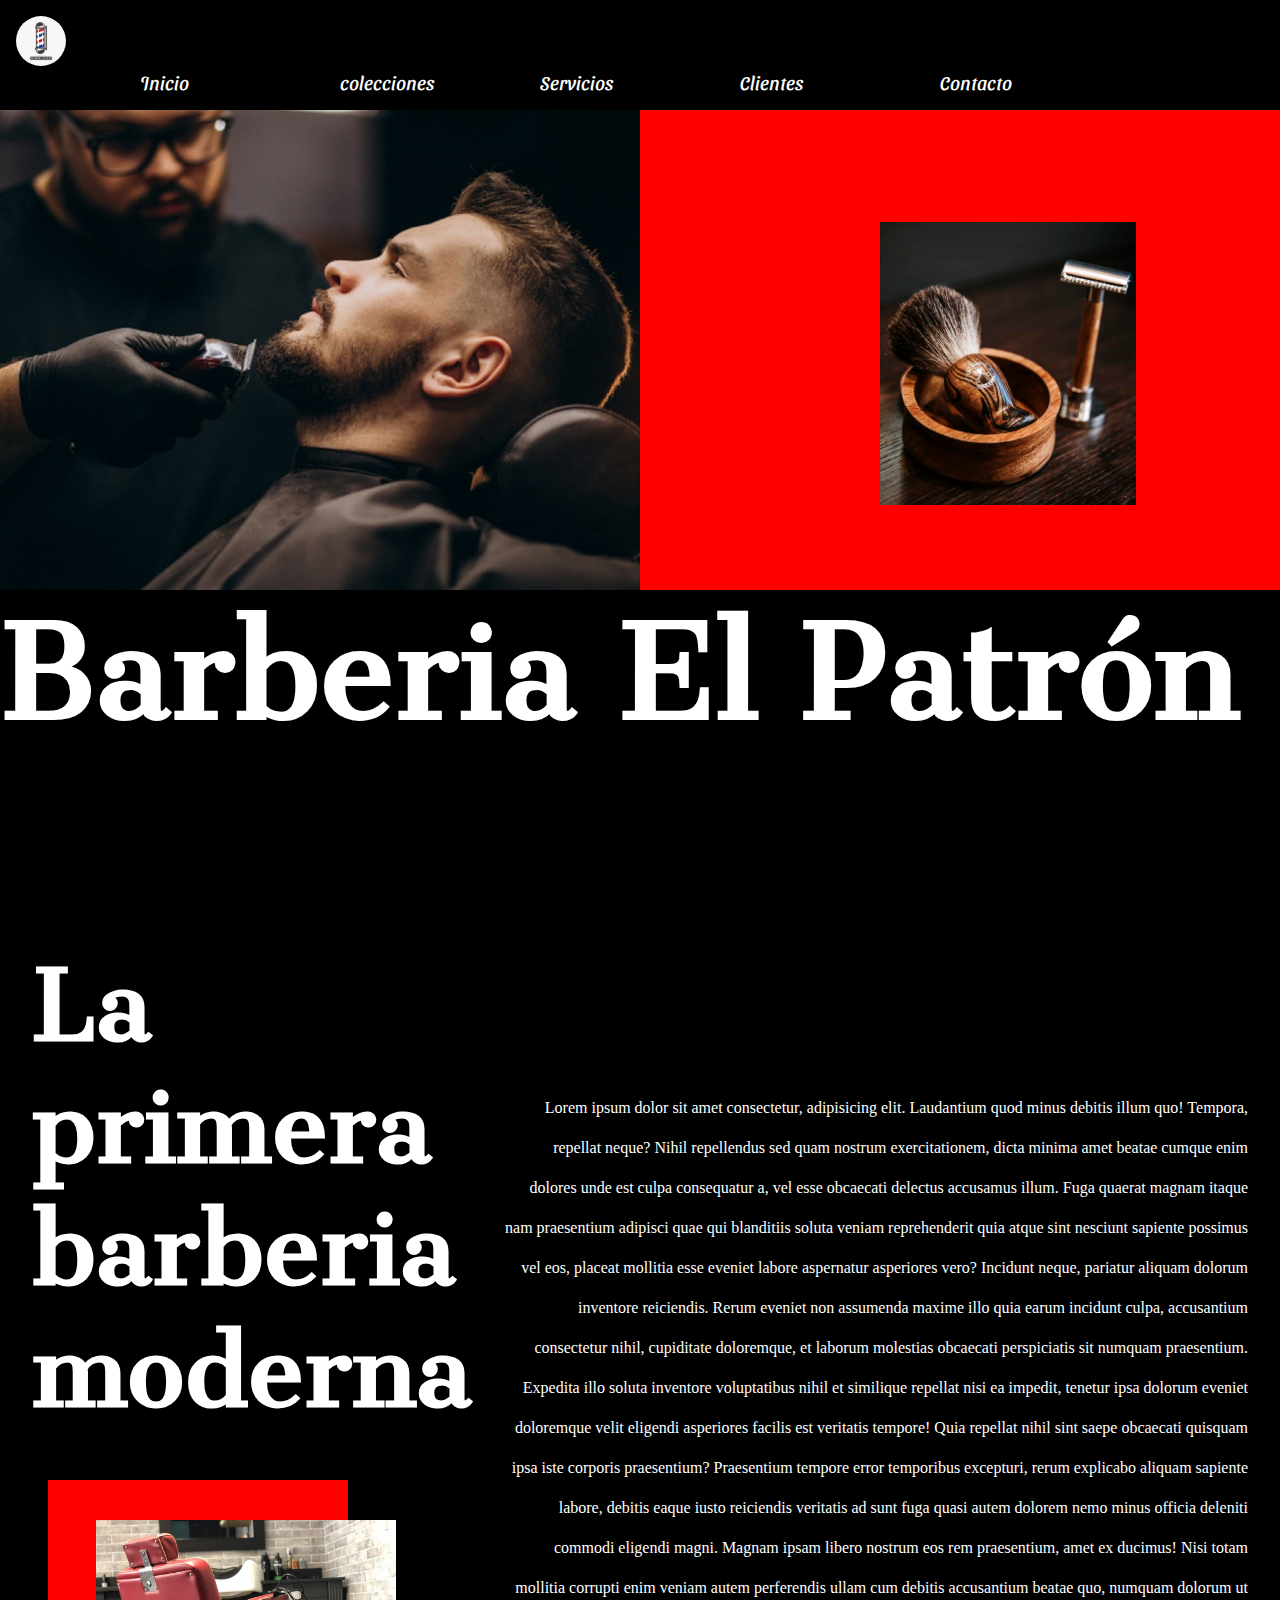
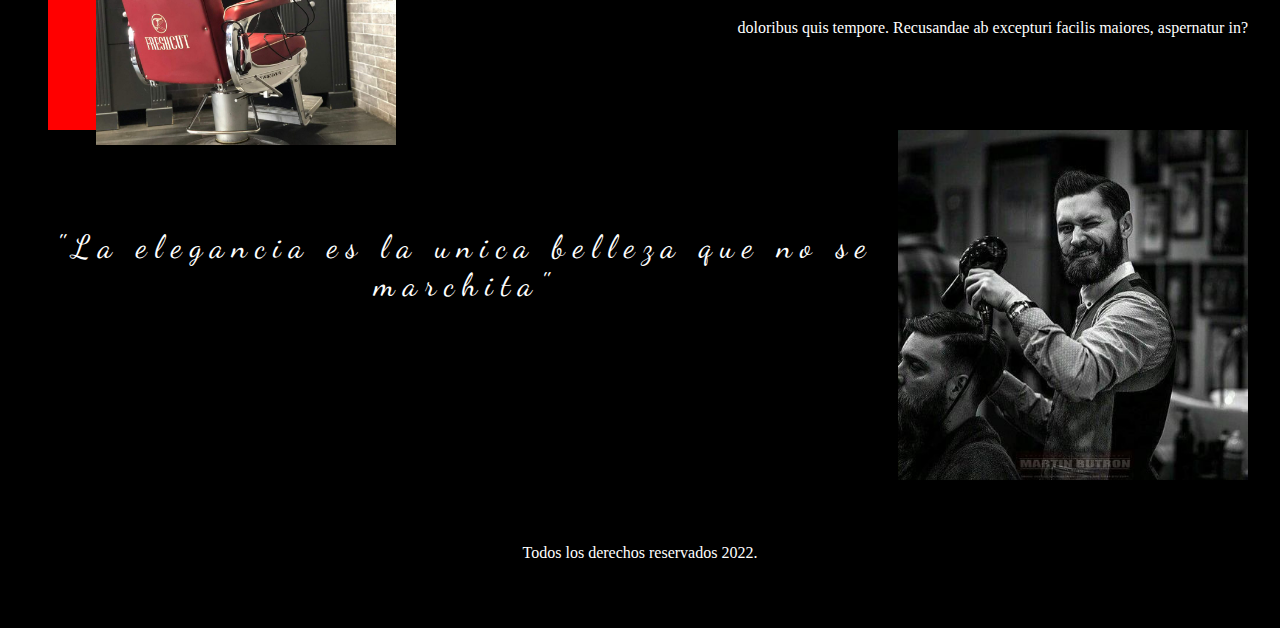
==== index.html @ 99ecf7b3 "entrga 8" ====
<!DOCTYPE html>
<html lang="es">

<head>
    <meta charset="UTF-8">
    <meta http-equiv="X-UA-Compatible" content="IE=edge">
    <meta name="viewport" content="width=device-width, initial-scale=1.0">
    <link rel="preconnect" href="https://fonts.googleapis.com">
    <link rel="preconnect" href="https://fonts.gstatic.com" crossorigin>
    <link href="https://fonts.googleapis.com/css2?family=Dancing+Script&family=Koulen&display=swap" rel="stylesheet">
    <link rel="preconnect" href="https://fonts.googleapis.com">
<link rel="preconnect" href="https://fonts.gstatic.com" crossorigin>
<link href="https://fonts.googleapis.com/css2?family=Cantata+One&display=swap" rel="stylesheet">
<link rel="preconnect" href="https://fonts.googleapis.com">
<link rel="preconnect" href="https://fonts.gstatic.com" crossorigin>
<link href="https://fonts.googleapis.com/css2?family=Sansita+Swashed:wght@300&display=swap" rel="stylesheet">
<link rel="stylesheet"href="https://cdnjs.cloudflare.com/ajax/libs/animate.css/4.1.1/animate.min.css"/>
<link href="https://cdn.jsdelivr.net/npm/bootstrap@5.2.0-beta1/dist/css/bootstrap.min.css" rel="stylesheet" integrity="sha384-0evHe/X+R7YkIZDRvuzKMRqM+OrBnVFBL6DOitfPri4tjfHxaWutUpFmBp4vmVor" crossorigin="anonymous">
<link rel="stylesheet" href="./css/estilo.css">
    <title>Barberia el patrón</title>
</head>

<body>
    <!--Encabezado del sitio-->
    <div class="contenedor">
        <header>
            <a href="#"><img class="logo" src="./img/barber.jpg" alt="logo"></a>
            <!--Navbar-->
            <nav class="menu">
                <!--Lista desordenada con enlaces-->
                <ul>
                    <li><a href="index.html">Inicio</a></li>
                    <li><a href="./pages/colecciones.html">colecciones</a></li>
                    <li><a href="./pages/servicios.html">Servicios</a></li>
                    <li><a href="./pages/clientes.html">Clientes</a></li>
                    <li><a href="./pages/contacto.html">Contacto</a></li>
                </ul>
            </nav>
        </header>
        <main class="mainIndex">
            <!--Contenedor principal de la pagina-->
            <div class="contenedorUno">
                <!--imagenes del main-->
               <img class="barba" src="./img/fondo.jpg" alt="hombre cortandose el pelo">
                <img class="peine" src="./img/ericbarbier.jpg" alt="peine de barbero">
                </div>
                <h1 class="animate__animated animate__bounceInDown animate__infinite">Barberia El Patrón</h1>
        </main>
        <aside class="asideIndex">
            <h2 class="titulo">La primera barberia moderna</h2>
            <!--imagen del contenedor principal-->
            <div class="silla"><img class="cepillo" src="./img/silla.jpg" alt="cepillo"></div>
        </aside>
        <article class="articleParrafo">
            <!--parrafo sobre la barberia-->
            <p class="parrafoUno">
                Lorem ipsum dolor sit amet consectetur, adipisicing elit. Laudantium quod minus debitis illum quo! Tempora, repellat neque? Nihil repellendus sed quam nostrum exercitationem, dicta minima amet beatae cumque enim dolores unde est culpa consequatur a, vel esse obcaecati delectus accusamus illum. Fuga quaerat magnam itaque nam praesentium adipisci quae qui blanditiis soluta veniam reprehenderit quia atque sint nesciunt sapiente possimus vel eos, placeat mollitia esse eveniet labore aspernatur asperiores vero? Incidunt neque, pariatur aliquam dolorum inventore reiciendis. Rerum eveniet non assumenda maxime illo quia earum incidunt culpa, accusantium consectetur nihil, cupiditate doloremque, et laborum molestias obcaecati perspiciatis sit numquam praesentium. Expedita illo soluta inventore voluptatibus nihil et similique repellat nisi ea impedit, tenetur ipsa dolorum eveniet doloremque velit eligendi asperiores facilis est veritatis tempore! Quia repellat nihil sint saepe obcaecati quisquam ipsa iste corporis praesentium? Praesentium tempore error temporibus excepturi, rerum explicabo aliquam sapiente labore, debitis eaque iusto reiciendis veritatis ad sunt fuga quasi autem dolorem nemo minus officia deleniti commodi eligendi magni. Magnam ipsam libero nostrum eos rem praesentium, amet ex ducimus! Nisi totam mollitia corrupti enim veniam autem perferendis ullam cum debitis accusantium beatae quo, numquam dolorum ut doloribus quis tempore. Recusandae ab excepturi facilis maiores, aspernatur in?
                
            </p>
        </article>
         <!--tercer Contenedor con frase-->
           <article class="articleIndex">
            <p>"La elegancia es la unica belleza que no se marchita"</p>
                <img src="./img/elegancia.jpg" alt="peluquero">
            </article>
        <!--Pie de pagina-->
        <footer>
            <div class="card text-bg-dark">
                <div class="card-body">
                  <blockquote class="blockquote">
                    <p>Todos los derechos reservados 2022.</p>
                    <footer class="blockquote-footer bg-dark">Barberia El Patrón<cite title="Source Title"></cite></footer>
                  </blockquote>
                </div>
              </div>
        </footer>
    </div>
      <!-- JavaScript Bundle with Popper -->
<script src="https://cdn.jsdelivr.net/npm/bootstrap@5.2.0-beta1/dist/js/bootstrap.bundle.min.js" integrity="sha384-pprn3073KE6tl6bjs2QrFaJGz5/SUsLqktiwsUTF55Jfv3qYSDhgCecCxMW52nD2" crossorigin="anonymous"></script>
</body>
</html>
---- css/estilo.css ----
* {
    padding: 0;
    margin: 0;
    box-sizing: border-box;
}

body {
    background-color: black;
}
.contenedor {
    display: grid;
    grid-template-areas: 
    "header header"
    "main main"
    "aside articleParrafo"
    "articleIndex articleIndex"
    "footer footer";
    grid-template-columns: 1fr 2fr;
    grid-template-rows: auto 1fr 1fr auto ;
}

header {
    padding: 1rem;
    grid-area: header;
    background-color: black;
   }

.logo {
    width: 50px;
    border-radius: 50%;
}

header nav ul {
    display: flex;
    justify-content: center;
}

header nav ul li {
    width: 200px;
    list-style-type: none;
}

header nav ul li a {
    text-decoration: none;
    font-size: 1.2rem;
    color: white;
    font-family: 'Sansita Swashed', cursive;
}

header nav ul li :hover {
    color: grey;
}

/* aqui comienza el main*/

.mainIndex {
    grid-area: main;
}
.contenedorUno {
    display: flex;
    background-color: red;
   
 }

.barba {
    width: 50%;
}
.peine {
    width: 20%;
    height: 30%;
    position: relative;
    top: 7rem;
    left: 15rem;
}
.mainIndex h1 {
    color: white;
    font-size: 8rem;
    font-family: 'Cantata One', serif;
     }

.asideIndex {
    grid-area: aside;
}


.titulo {
  color: white;
  font-size: 6rem;
  text-align: left;
  margin-left: 2rem;
  margin-top: 3rem;
  font-family: 'Cantata One', serif;
}

/*img del primer contenedor*/
.silla {
    background-color: red;
    width: 300px;
    height: 250px;
    position: relative;
    top: 3rem;
    left: 3rem;
    transition: all 2s;
}

.silla img {
    width: 300px;
  position: relative;
  top: 2.5rem;
  left: 3rem;
  
}
.silla:hover {
    position: relative;
    left: 5rem;
    top: 5rem;
}

/*parrafo del primer contenedor*/
.articleParrafo {
    grid-area: articleParrafo;
}
.parrafoUno {
    text-align: right;
    line-height: 2.5rem;
    padding: 2rem;
    color: white;
    margin-top: 10rem;
    font-family: 'Times New Roman', Times, serif;
}


/*tercer contenedor*/

.articleIndex {
    grid-area: articleIndex;
    display: flex;
    padding-bottom:6rem ;
}
.articleIndex p {
    text-align: center;
    font-size: 2rem;
    padding: 50px;
    font-family: 'Dancing Script', cursive;
    letter-spacing: 8px;
    color: white;
    margin-top: 6rem;
}
.articleIndex img {
    width: 350px;
    position: relative;
    top: 3rem;
    right: 2rem;
    transition: all 2s;
}
.articleIndex img:hover {
    transform: scale(0.2);
}
footer {
    grid-area: footer;
    background-color: black;
    padding: 1rem;
}

footer p {
    color: white;
    text-align: center;
}
@media screen and (max-width:600px) {
    .contenedor {
        display: grid;
        grid-template-areas:
        "header"
        "main"
        "aside" 
        "articleParrafo"
        "articleIndex"
        "footer";
        grid-template-columns: 1fr;
        grid-template-rows: auto 2fr auto auto;
    }
    header nav ul li {
        display: flex;
        justify-content: flex-start;
    }

    header nav ul li {
        width: 100px;
        list-style-type: none;
    }
    .peine {
        width: 20%;
        height: 30%;
        position: relative;
        left: 6rem;
        top: 4rem;
    }
}
/*Pagina de servicios*/
.contenedorServicios {
    display: grid;
    grid-template-areas: 
    " header header"
    "main main"
    "aside section"
    "article article"
    "footer footer";
    grid-template-columns: 2fr 1fr;
    grid-template-rows: auto 1fr 1fr  auto;
}
.headerServicios {
    grid-area: header;
}
.mainServicios {
    grid-area: main;
}
.asideServicios {
    grid-area: aside;
  margin: 2rem;
  padding-top: 2rem;
}
.sectionServicios {
    grid-area: section;
    padding-top: 2rem;
    padding-bottom: 2rem;
}
.articleServicios {
    grid-area: article;
    padding-top: 6rem;
    padding-bottom: 8rem;
}
.footerServicios {
    grid-area: footer;
}
.mainServicios div {
 height: 80%;
 width: 100%;
 padding: 15rem;
 background-image: url(../img/barberia_byn.jpg);
 background-position: center;
 background-repeat: no-repeat;
background-attachment: fixed;
background-size: cover;
}
.mainServicios h1 {
text-align: center;
color: rgb(248, 244, 244);
font-family: 'Bree Serif', serif;
position: relative;
bottom: 10rem;
letter-spacing: 1rem;

}
.citas {
    color: white;
    text-align: center;
    margin: 3rem;
    font-size: 2rem;
    font-family: 'Times New Roman', Times, serif;
}
.precios {
    color: white;
    text-align: center;
    font-size: 2rem;
    text-decoration: underline;
    animation-duration: 2s;
    animation-name: aparecer;
    animation-iteration-count: infinite;
    font-family: 'Cantata One', serif;
 }
 @keyframes aparecer {
     0% {
       opacity: 0;
     }
     100% {
       opacity: 1;
     }
  }

.asideServicios h3 {
    color: white;
    font-size: 1.5rem;
    margin-top: 4rem;
    margin-bottom: 3rem;
    text-decoration: underline;
    font-family: 'Cantata One', serif;
}
.asideServicios p {
    color: white;
    margin: 2rem;
    font-family: 'Times New Roman', Times, serif;
}
.sectionServicios h3 {
    color: rgb(248, 244, 244);
    font-size: 1.5rem;
    margin-top: 5.5rem;
    margin-bottom: 2rem;
    text-align: left;
    text-decoration: underline;
    font-family: 'Cantata One', serif;
}
.sectionServicios h4 {
    color: rgb(73, 72, 72);
    font-size: 1.3rem;
    margin: 1rem;
   text-align: left;
   font-family: 'Cantata One', serif;
}

.sectionServicios p {
    color: white;
    text-align: left;
    margin-right: 1rem;
    font-family: 'Times New Roman', Times, serif;
}
/* article de servicios*/
.articleServicios h2 {
    color: white;
    font-size: 2rem;
    text-align: center;
    margin-bottom: 5rem;
    text-decoration: underline;
    animation-duration: 2s;
    animation-name: aparecer;
    animation-iteration-count: infinite;
    font-family: 'Cantata One', serif;
 }
 @keyframes aparecer {
     0% {
       opacity: 0;
     }
     100% {
       opacity: 1;
     }
  }

.imagenesServicios {
    display: flex;
    }
.imagenesServicios img {
    width: 250px;
    transition: all 2s;
}
.imagenesServicios img:hover {
    transform: rotateX(70deg);
opacity: -4;
}
.contenedorPrimero {
    width: 20%;
    margin-right: 4rem;
    margin-left: 2rem;
}
.contenedorSegundo {
    width: 20%;
    margin-right: 4rem;
}
.contenedorTercero {
    width: 20%;
    margin-right: 4rem;
}
.contenedorCuarto {
    width: 20%;
    margin-right: 5rem;
}
.articleServicios p {
    color: white;
    margin-top: 1rem;
    text-align: center;
    font-family: 'Times New Roman', Times, serif;
    }
    
@media screen and (max-width:600px) {
    .contenedorServicios {
        display: grid;
        grid-template-areas:
        "header"
        "main"
        "aside" 
        "section"
        "article"
        "footer";
        grid-template-columns: 1fr;
        grid-template-rows: auto 2fr auto auto;
    }
    header nav ul li {
        display: flex;
        justify-content: flex-start;
    }

    header nav ul li {
        width: 100px;
        list-style-type: none;
    }
    .imagenesServicios {
        display: flex;
        flex-direction: column;
     }
}
/*Pagina de colecciones*/


.imagendefondo {
    width: 100%;
    
}
.imagendefondo img {
    width: 100%;
    height: 60%;
    }
.asideColecciones h1 {
    color: white;
    font-family: 'Cantata One', serif;
    text-align: center;
    margin-top: 3rem;
    text-decoration: underline;
    animation-duration: 2s;
    animation-name: aparecer;
    animation-iteration-count: infinite;
 }
 @keyframes aparecer {
     0% {
       opacity: 0;
     }
     100% {
       opacity: 1;
     }
  }

.asideColecciones p {
    color: white;
    margin-top: 3rem;
    line-height: 2.5rem;
    margin-left: 1rem;
    font-family: 'Times New Roman', Times, serif;
}
.contenedorColecciones {
    display: grid;
    grid-template-areas: 
    "header header"
    "main main"
    "aside section"
    "footer footer";
    grid-template-columns: 1fr 1fr;
    grid-template-rows: auto auto 1fr auto;
}
.headerColecciones {
    grid-area: header;
}
.mainColecciones {
    grid-area: main;
    
}
.asideColecciones {
    grid-area: aside;
}
.articleColecciones {
    grid-area: article;
   
}
.footerColecciones {
    grid-area: footer;
    padding-top: 3rem;
}
.carousel-inner {
    margin-top: 5rem;
}
@media screen and (max-width:600px) {
    .contenedorColecciones {
        display: grid;
        grid-template-areas:
        "header"
        "main"
        "aside" 
        "section"
        "footer";
        grid-template-columns: 1fr;
        grid-template-rows: auto 2fr auto auto;
    }
    header nav ul li {
        display: flex;
        justify-content: flex-start;
    }

    header nav ul li {
        width: 100px;
        list-style-type: none;
    }
}
/*Pagina de contacto*/
.contenedor__contacto {
    display: grid;
    grid-template-areas: 
    "header header"
    "main main"
    "aside section"
    "article article"
    "footer footer";
    grid-template-columns: 1fr 1fr;
    grid-template-areas: auto 1fr 1fr auto;
}
.headerContacto {
    grid-area: header;
}
.mainContacto {
    grid-area: main;
}
.asideContacto {
    grid-area: aside;
    padding-top: 3rem;
    padding-bottom: 3rem;
}
.sectionContacto {
    grid-area: section;
    padding-top: 3rem;
    padding-bottom: 3rem;
}
article {
    grid-area: article;
}
.footerContacto {
    grid-area: footer;
}
.imagencontacto {
    width: 100%;
   }
.imagencontacto img {
  width: 100%;
  height: 40%;
 }

.asideContacto h1 {
    font-size: 3rem;
    color: white;
    font-family: 'Cantata One', serif;
    margin: 1.5rem;
    text-decoration: underline;
    animation-duration: 2s;
   animation-name: aparecer;
   animation-iteration-count: infinite;
}
@keyframes aparecer {
    0% {
      opacity: 0;
    }
    100% {
      opacity: 1;
    }
 }
 
.medios {
    font-size: 1.5rem;
    color: white;
    margin-left: 1rem;
    font-family: sans-serif;
    margin-bottom: 2rem;
    }
.emojis p {
    color: white;
    margin-bottom: 1.5rem;
    margin-left: 1rem;
}

.asideContacto img {
    width: 50px;
    
}
.sectionContacto h2 {
    color: white;
    font-size: 3rem;
    text-align: center;
    font-family:  'Cantata One', serif;
    margin-top: 2rem;
    text-decoration: underline;
    animation-duration: 2s;
    animation-name: aparecer;
    animation-iteration-count: infinite;
 }
 @keyframes aparecer {
     0% {
       opacity: 0;
     }
     100% {
       opacity: 1;
     }
  }

.sectionContacto p {
    color: white;
    font-family: sans-serif;
    text-align: center;
    margin-bottom: 3rem;
    margin-top: 4rem;
}
.mb-3 h2 {
    color: white;
    text-align: center;
    font-family:  'Cantata One', serif;
}
label {
    color: white;
}
@media screen and (max-width:600px) {
    .contenedor__contacto {
        display: grid;
        grid-template-areas:
        "header"
        "main"
        "aside" 
        "section"
        "article"
        "footer";
        grid-template-columns: 1fr;
        grid-template-rows: auto 2fr auto auto;
    }
    header nav ul li {
        display: flex;
        justify-content: flex-start;
    }

    header nav ul li {
        width: 100px;
        list-style-type: none;
    }
}
.contenedorClientes {
    display: grid;
    grid-template-areas: 
    "header header"
    "main main"
    "aside article"
    "footer footer";
    grid-template-columns: 1fr 2fr;
    grid-template-rows: auto 1fr 2fr auto;
}
.mainClientes {
grid-area: main;
}
.headerClientes {
    grid-area: header;
}
.asideClientes {
    grid-area: aside;
}
.articleClientes {
    grid-area: article;
}
.footerClientes {
    grid-area: footer;
}
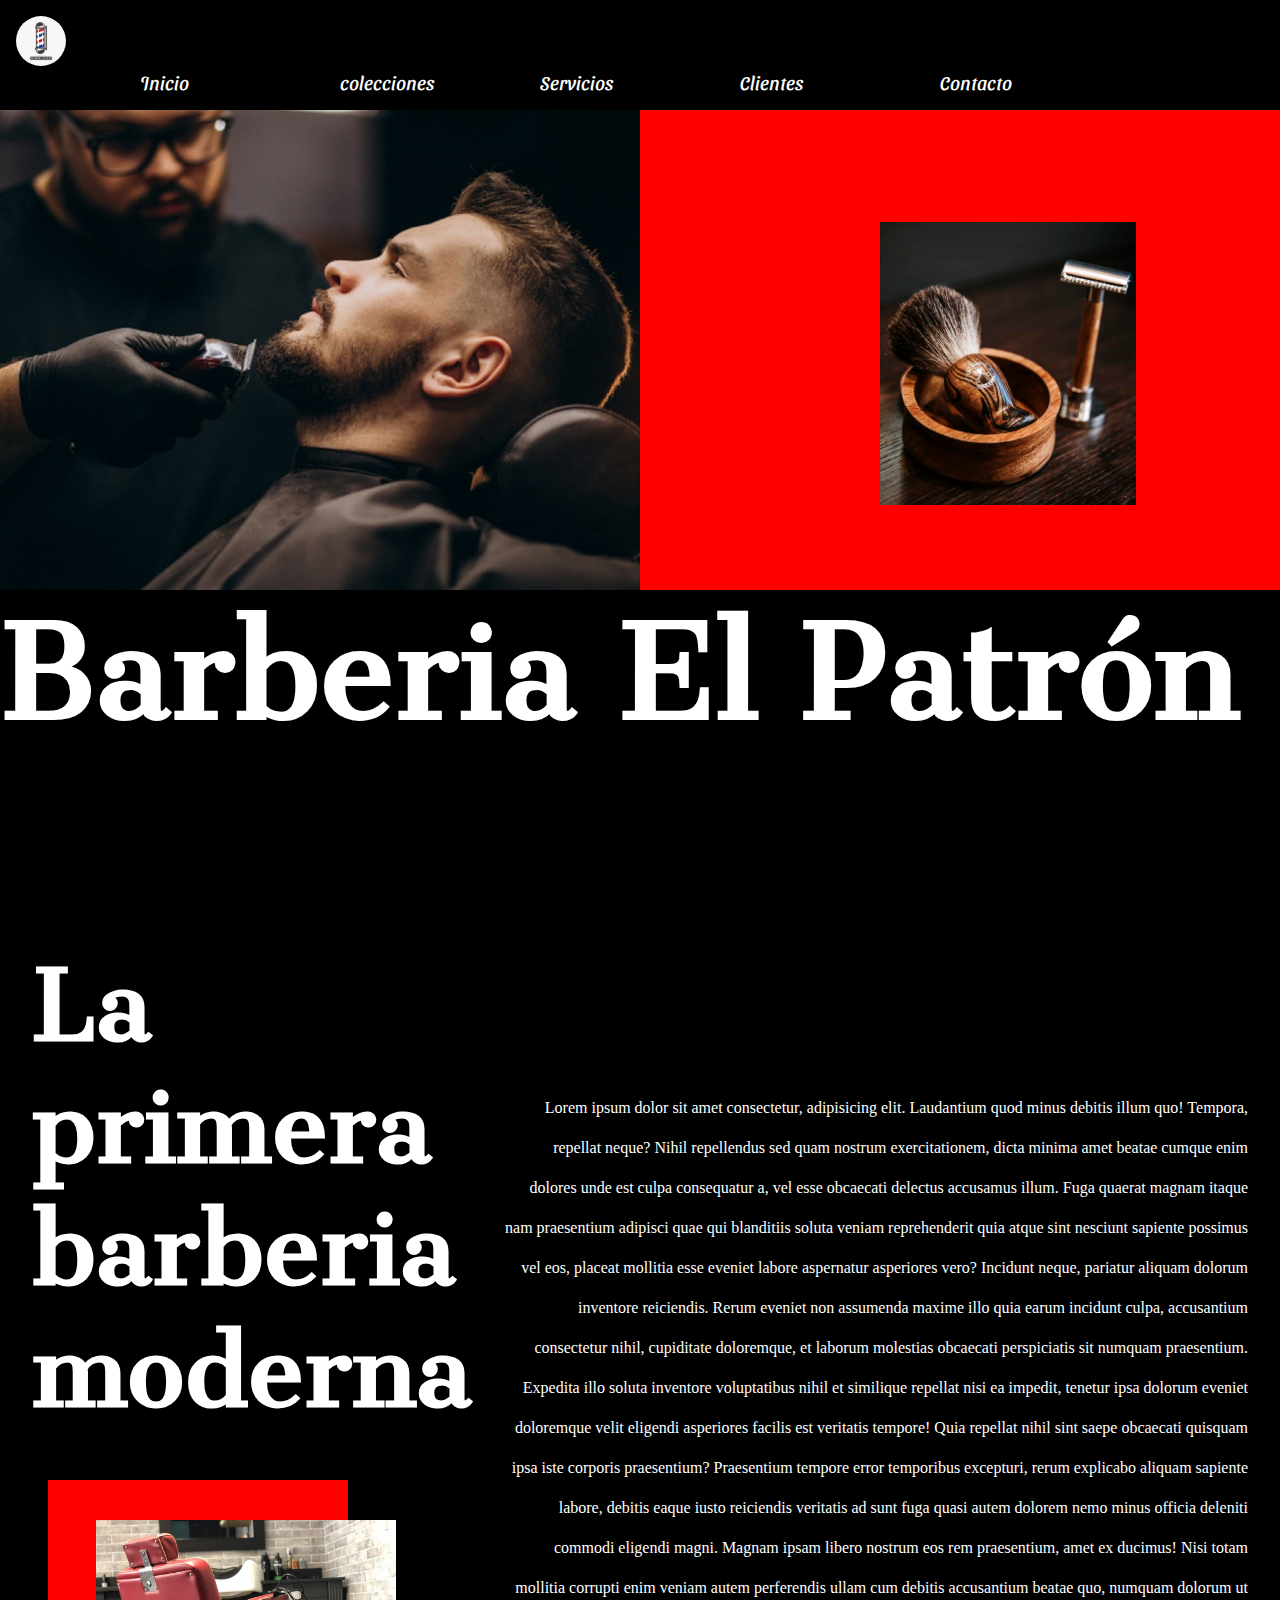
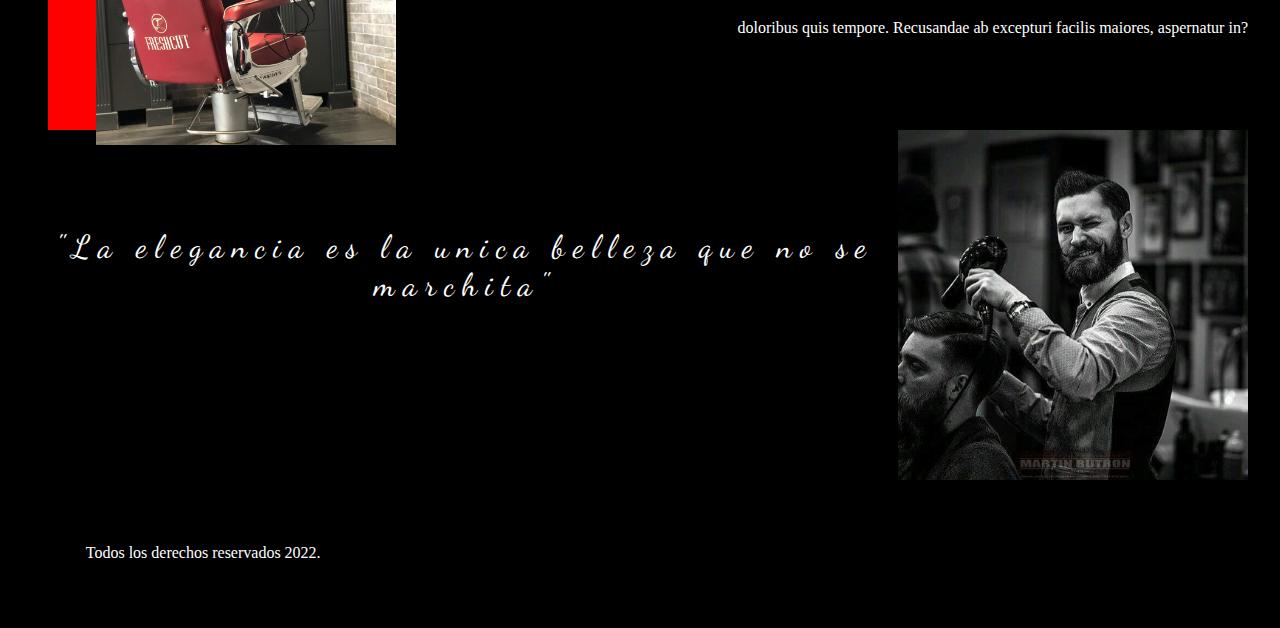
==== commit 8263182d: "subida a github" ====
--- a/index.html
+++ b/index.html
@@ -44,7 +44,7 @@
                <img class="barba" src="./img/fondo.jpg" alt="hombre cortandose el pelo">
                 <img class="peine" src="./img/ericbarbier.jpg" alt="peine de barbero">
                 </div>
-                <h1 class="animate__animated animate__bounceInDown animate__infinite">Barberia El Patrón</h1>
+                <h1 class="animate__animated animate__bounceInDown">Barberia El Patrón</h1>
         </main>
         <aside class="asideIndex">
             <h2 class="titulo">La primera barberia moderna</h2>
--- a/css/estilo.css
+++ b/css/estilo.css
@@ -627,10 +627,11 @@
     grid-template-areas: 
     "header header"
     "main main"
-    "aside article"
+    "aside aside"
+    "article article"
     "footer footer";
-    grid-template-columns: 1fr 2fr;
-    grid-template-rows: auto 1fr 2fr auto;
+    grid-template-columns: 1fr 1fr;
+    grid-template-rows: auto 1fr 1fr auto;
 }
 .mainClientes {
 grid-area: main;
@@ -640,10 +641,71 @@
 }
 .asideClientes {
     grid-area: aside;
+    padding-top: 3rem;
 }
 .articleClientes {
     grid-area: article;
+display: flex;
+justify-content: space-around;
 }
 .footerClientes {
     grid-area: footer;
+}
+.articleClientes img {
+    width: 300px;
+    height: 300px;
+    
+}
+.card {
+    width: 30%;
+}
+.contenedorMain {
+    width: 100%;
+    
+}
+.contenedorMain img {
+    width: 100%;
+    height: 50%;
+}
+
+.asideClientes h1 {
+    text-align: center;
+    font-family:'Cantata One', serif;
+    font-size: 3rem;
+    color: white;
+    margin-top: 2rem;
+    text-decoration: underline;
+    animation-duration: 2s;
+    animation-name: aparecer;
+    animation-iteration-count: infinite;
+ }
+ @keyframes aparecer {
+     0% {
+       opacity: 0;
+     }
+     100% {
+       opacity: 1;
+     }
+  }
+
+.asideClientes p {
+    color: white;
+    text-align: center;
+    font-size: 1.5rem;
+    font-family: 'Times New Roman', Times, serif;
+    margin-top: 2rem;
+    margin-bottom: 4rem;
+}
+.articleClientes .card {
+    background-color: black;
+    margin-left: 2rem;
+}
+.articleClientes .card h5 {
+    color: white;
+}
+.articleClientes .card p {
+    color: white;
+}
+.text-muted {
+    color: grey;
 }